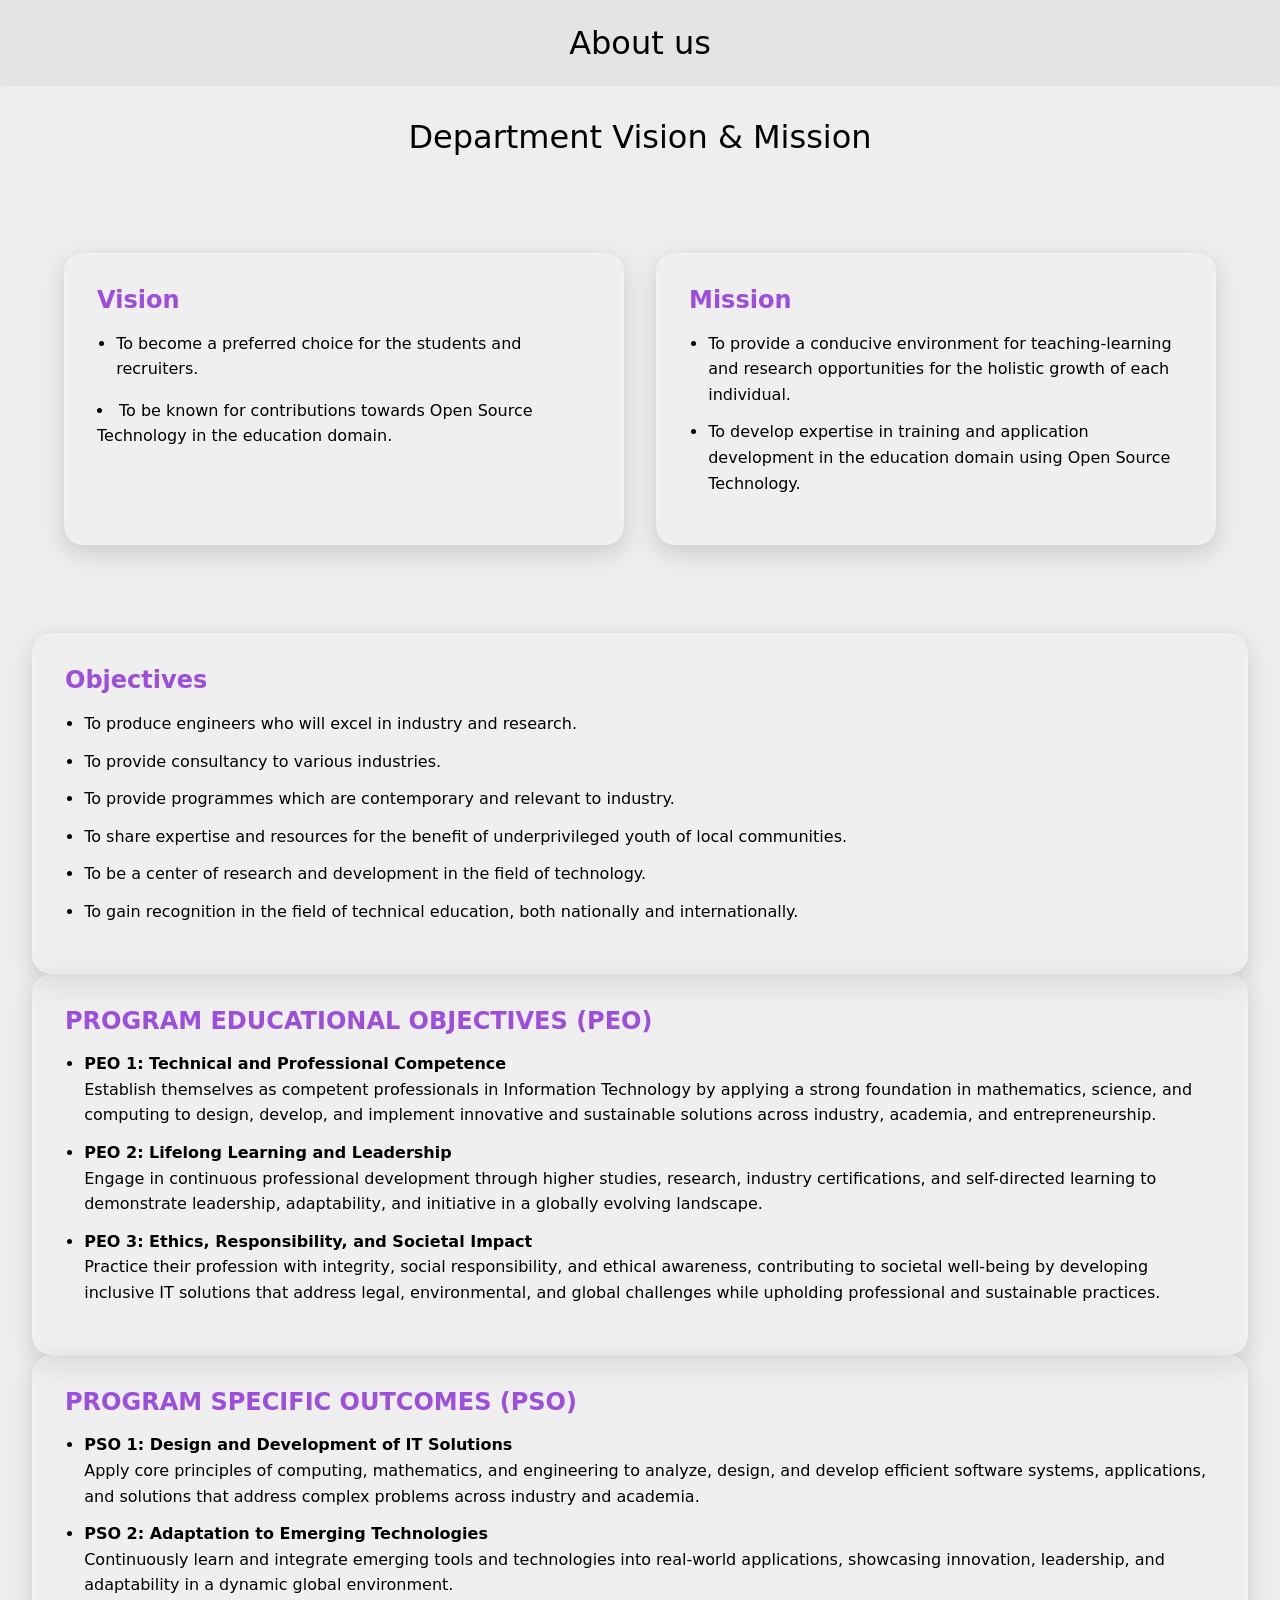
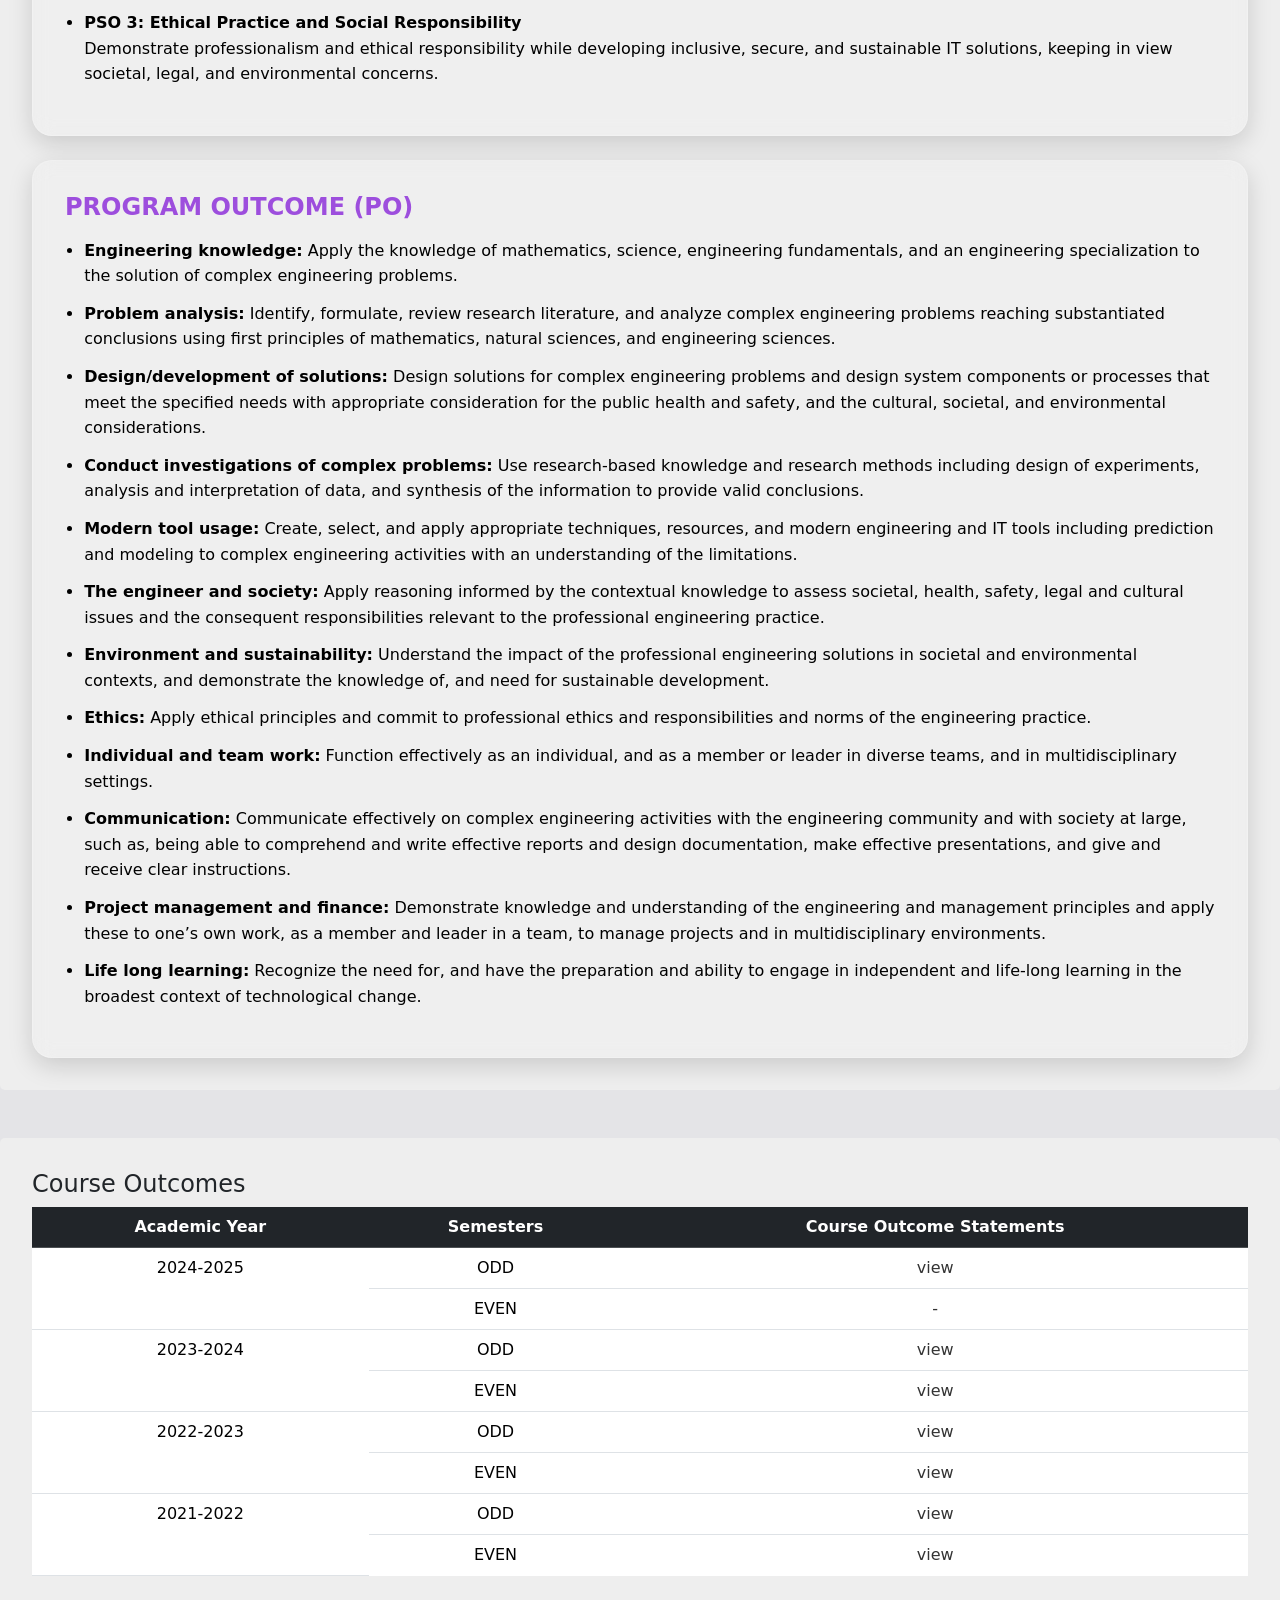
==== aboutus/aboutus.html @ 194e9d57 "first commit" ====
<!DOCTYPE html>
<html lang="en">

<head>

  <!-- Google tag (gtag.js) -->
  <script async src="https://www.googletagmanager.com/gtag/js?id=G-PSDSNMD822"></script>
  <script>
    window.dataLayer = window.dataLayer || [];

    function gtag() {
      dataLayer.push(arguments);
    }
    gtag('js', new Date());
    gtag('config', 'G-PSDSNMD822');
  </script>

  <meta charset="UTF-8" />
  <meta http-equiv="X-UA-Compatible" content="IE=edge" />
  <meta name="viewport" content="width=device-width, initial-scale=1.0" />
  <link href="https://cdn.jsdelivr.net/npm/bootstrap@5.2.0-beta1/dist/css/bootstrap.min.css" rel="stylesheet"
    integrity="sha384-0evHe/X+R7YkIZDRvuzKMRqM+OrBnVFBL6DOitfPri4tjfHxaWutUpFmBp4vmVor" crossorigin="anonymous" />
  <link rel="stylesheet" href="https://cdn.jsdelivr.net/npm/bootstrap-icons@1.8.3/font/bootstrap-icons.css" />
  <link rel="stylesheet" href="../style/nav.css" />
  <link rel="stylesheet" href="../style/main.css" />
  <link rel="stylesheet" href="about.css" />
  <link rel="stylesheet" href="../style/footer.css" />
  <title>DBIT IT</title>
  <link rel="icon" href="/assets/logo.ico" type="image/x-icon">
</head>

<body class="bg-color">
  <div id="navbar"></div>

  <section class="breadcrumb-classic"></section>

  <div class="text-center my-4">
    <h2>About us</h2>
  </div>

  <div class="main-head">
    <h2>Department Vision & Mission</h2>
    <br>
    <div class="section-container flex-pair">
      <div class="modern-box">
        <h4>Vision</h4>
          <ul>
            <li>To become a preferred choice for the students and recruiters.</ul>
            <li>To be known for contributions towards Open Source Technology in the education domain.</ul>
          </ul>
      </div>
      <div class="modern-box">
        <h4>Mission</h4>
        <ul>
          <li>To provide a conducive environment for teaching-learning and research opportunities for the holistic growth of each individual.</li>
          <li>To develop expertise in training and application development in the education domain using Open Source Technology.</li>
           </ul>
      </div>
    </div>
    
    
    <br>
      <div class="modern-box">
  <h4>Objectives</h4>
  <ul>
    <li>To produce engineers who will excel in industry and research.</li>
    <li>To provide consultancy to various industries.</li>
    <li>To provide programmes which are contemporary and relevant to industry.</li>
    <li>To share expertise and resources for the benefit of underprivileged youth of local communities.</li>
    <li>To be a center of research and development in the field of technology.</li>
    <li>To gain recognition in the field of technical education, both nationally and internationally.</li>
  </ul>
</div>
      <div class="modern-box">
  <h4>PROGRAM EDUCATIONAL OBJECTIVES (PEO)</h4>
  <ul>
    <li><strong>PEO 1: Technical and Professional Competence</strong><br>
    Establish themselves as competent professionals in Information Technology by applying a strong foundation in mathematics, science, and computing to design, develop, and implement innovative and sustainable solutions across industry, academia, and entrepreneurship.</li>

    <li><strong>PEO 2: Lifelong Learning and Leadership</strong><br>
    Engage in continuous professional development through higher studies, research, industry certifications, and self-directed learning to demonstrate leadership, adaptability, and initiative in a globally evolving landscape.</li>

    <li><strong>PEO 3: Ethics, Responsibility, and Societal Impact</strong><br>
    Practice their profession with integrity, social responsibility, and ethical awareness, contributing to societal well-being by developing inclusive IT solutions that address legal, environmental, and global challenges while upholding professional and sustainable practices.</li>
  </ul>
</div>

<div class="modern-box">
  <h4>PROGRAM SPECIFIC OUTCOMES (PSO)</h4>
  <ul>
    <li><strong>PSO 1: Design and Development of IT Solutions</strong><br>
    Apply core principles of computing, mathematics, and engineering to analyze, design, and develop efficient software systems, applications, and solutions that address complex problems across industry and academia.</li>

    <li><strong>PSO 2: Adaptation to Emerging Technologies</strong><br>
    Continuously learn and integrate emerging tools and technologies into real-world applications, showcasing innovation, leadership, and adaptability in a dynamic global environment.</li>

    <li><strong>PSO 3: Ethical Practice and Social Responsibility</strong><br>
    Demonstrate professionalism and ethical responsibility while developing inclusive, secure, and sustainable IT solutions, keeping in view societal, legal, and environmental concerns.</li>
  </ul>
</div>


    <br>

      <div class="modern-box">
      <h4>PROGRAM OUTCOME (PO)</h4>
      <ul>
        <li><strong>Engineering knowledge:</strong> Apply the knowledge of mathematics, science, engineering fundamentals, and an engineering specialization to the solution of complex engineering problems.</li>
        <li><strong>Problem analysis:</strong> Identify, formulate, review research literature, and analyze complex engineering problems reaching substantiated conclusions using first principles of mathematics, natural sciences, and engineering sciences.</li>
        <li><strong>Design/development of solutions:</strong> Design solutions for complex engineering problems and design system components or processes that meet the specified needs with appropriate consideration for the public health and safety, and the cultural, societal, and environmental considerations.</li>
        <li><strong>Conduct investigations of complex problems:</strong> Use research-based knowledge and research methods including design of experiments, analysis and interpretation of data, and synthesis of the information to provide valid conclusions.</li>
        <li><strong>Modern tool usage:</strong> Create, select, and apply appropriate techniques, resources, and modern engineering and IT tools including prediction and modeling to complex engineering activities with an understanding of the limitations.</li>
        <li><strong>The engineer and society:</strong> Apply reasoning informed by the contextual knowledge to assess societal, health, safety, legal and cultural issues and the consequent responsibilities relevant to the professional engineering practice.</li>
        <li><strong>Environment and sustainability:</strong> Understand the impact of the professional engineering solutions in societal and environmental contexts, and demonstrate the knowledge of, and need for sustainable development.</li>
        <li><strong>Ethics:</strong> Apply ethical principles and commit to professional ethics and responsibilities and norms of the engineering practice.</li>
        <li><strong>Individual and team work:</strong> Function effectively as an individual, and as a member or leader in diverse teams, and in multidisciplinary settings.</li>
        <li><strong>Communication:</strong> Communicate effectively on complex engineering activities with the engineering community and with society at large, such as, being able to comprehend and write effective reports and design documentation, make effective presentations, and give and receive clear instructions.</li>
        <li><strong>Project management and finance:</strong> Demonstrate knowledge and understanding of the engineering and management principles and apply these to one’s own work, as a member and leader in a team, to manage projects and in multidisciplinary environments.</li>
        <li><strong>Life long learning:</strong> Recognize the need for, and have the preparation and ability to engage in independent and life-long learning in the broadest context of technological change.</li>
      </ul>
    </div>
  </div>

  <br><br>

  <div class="main-head about-table">
    <h4>Course Outcomes</h4>
    <table class="table">
      <thead class="table-dark">
        <tr>
          <th>Academic Year</th>
          <th>Semesters</th>
          <th>Course Outcome Statements</th>
        </tr>
      </thead>
      <tbody>
        <tr>
          <td class="bg-color" rowspan="2">2024-2025</td>
          <td>ODD</td>
          <td><a class="links" href="/assets/pdf/course_outcomes/IT_CO_Statements_ODD_Sem_AY_2024-25.pdf">view</a></td>
        </tr>
        <tr>
          <td>EVEN</td>
          <td><a class="links" href="/assets/pdf/course_outcomes/IT_CO_EVEN_2023-24.pdf"> - </a></td>
        </tr>
        <tr>
          <td class="bg-color" rowspan="2">2023-2024</td>
          <td>ODD</td>
          <td><a class="links" href="/assets/pdf/course_outcomes/IT_CO_Odd_2023-24.pdf">view</a></td>
        </tr>
        <tr>
          <td>EVEN</td>
          <td><a class="links" href="/assets/pdf/course_outcomes/IT_CO_EVEN_2023-24.pdf">view</a></td>
        </tr>
        <tr>
          <td class="bg-color" rowspan="2">2022-2023</td>
          <td>ODD</td>
          <td><a class="links" href="/assets/pdf/course_outcomes/IT_COs_Odd_Sem_AY_2022-23.pdf">view</a></td>
        </tr>
        <tr>
          <td>EVEN</td>
          <td><a class="links" href="/assets/pdf/course_outcomes/IT_COs_Even_Sem_AY_2022-23.pdf">view</a></td>
        </tr>
        <tr>
          <td class="bg-color" rowspan="2">2021-2022</td>
          <td>ODD</td>
          <td><a class="links" href="/assets/pdf/course_outcomes/IT_COs_Odd_Sem_AY_2021-22.pdf">view</a></td>
        </tr>
        <tr>
          <td>EVEN</td>
          <td><a class="links" href="/assets/pdf/course_outcomes/IT_COs_Even_Sem_AY_2021-22.pdf">view</a></td>
        </tr>
      </tbody>
    </table>
  </div>

</body>
</html>
---- style/nav.css ----
:root{
    --primary_color : #119100;
    --top_nav_text : white;
}

.top-nav-text:hover {
    color: var(--primary_color);
    text-decoration: underline;
}

.navbar{
    background-color: #F8F9FA;
}

.dropend > .dropdown-toggle::after{
    position: absolute;
    right: 1rem;
    top: 1.5rem;
}

.offcanvas-nav {
    list-style: none;
    padding: 0;
    margin: 0;
    /* background: #d3fce4; */
}

.offcanvas-nav li {
    display: block;
    position: relative;
    /* float: left; */
    /* background: #d3fce4; */
}

.offcanvas-body li ul li {
    border-top: 0;
}

.offcanvas-nav li a {
    display: block;
    padding: 1rem;
    text-decoration: none;
    white-space: nowrap;
    color: #000;
}

.offcanvas-body li ul {
    padding: 0;
    border: none;
}

.offcanvas-nav li a:hover {
    background: #69BA5E;
}

@media (max-width: 1200px){
    .dropdown-menu{
        text-align: center;
        /* width: fit-content; */
    }

    .dropend > .dropdown-toggle::after{
        margin-left: 0.25em;
        vertical-align: 0.25em;
        right: auto;
        top: 0.9rem;
        border-top: 0.3em solid;
        border-right: 0.3em solid transparent;
        border-bottom: 0;
        border-left: 0.3em solid transparent;
    }
}

@media (min-width: 1200px) {
    .nav-item > .dropdown-menu{
        display: none;
    }
    
    .nav-item:hover > .dropdown-menu{
        display: block;
    }
    
    .dropend > .dropdown-menu{
        display: none;
    }
    
    .dropend:hover > .dropdown-menu{
        display: block;
        margin-left: 0rem;
    }

    .drop-down{
        position: relative;
    }
    .drop-down .sub-menu{
        position: absolute;
        left: 100%;
        top: 0;
    }
}


/* Stuff Alston added */

/* 
li:hover > ul {
    display: block;
    position: absolute;
}
li:hover li { 
    float: none; 
}
li:hover a { 
    background: #d3fce4; 
}
li:hover li a:hover { 
    background: #2c3e50; 
}
.main-navigation li ul li { 
    border-top: 0; 
}

ul ul ul {
    left: 100%;
    top: 0;
}

ul:before,
ul:after {
    content: " "; 
    display: table;
}
ul:after { 
    clear: both; 
} */
---- style/main.css ----
@import url(./nav.css);
@import url(./footer.css);

.bg-color {
    background-color: #e4e4e7;
}

.table-bg-colour {
    color: #69BA5E;
}

.scroll-container {
    overflow: hidden;
}

.scroll-text {
    -moz-transform: translateY(100%);
    -webkit-transform: translateY(100%);
    transform: translateY(100%);

    -moz-animation: my-animation 5s linear infinite;
    -webkit-animation: my-animation 5s linear infinite;
    animation: my-animation 5s linear infinite;
}

.scroll-text:hover {
    animation-play-state: paused;
}

.carousel-control-prev,
.carousel-control-next {
    z-index: 0;
}

@-webkit-keyframes my-animation {
    from {
        -webkit-transform: translateY(100%);
    }

    to {
        -webkit-transform: translateY(-100%);
    }
}

@keyframes my-animation {
    from {
        -moz-transform: translateY(100%);
        -webkit-transform: translateY(100%);
        transform: translateY(100%);
    }

    to {
        -moz-transform: translateY(-100%);
        -webkit-transform: translateY(-100%);
        transform: translateY(-100%);
    }
}

@media (max-width: 630px) {
    .nav-hide {
        display: none;
    }

}

/* Custom Table css */

.table>tbody>tr:last-child {
    border-color: white !important;
}

.email_links,
.links {
    color: #333;
    text-decoration: none;

}

.email_links:hover,
.links:hover {
    color: #167718;
}

.breadcrumb-classic.list-breadcrumb {
    display: inline-block;
    padding: 12px 15px 10px;
    font-size: 12px;
    background-color: #19d45b;
}

.breadcrumb-classic .list-breadcrumb a {
    color: rgb(6, 5, 5);

}

.breadcrumb-classic .list-breadcrumb>li {
    margin-left: 7px;
    display: inline-block;
    letter-spacing: .15em;
    text-transform: uppercase;
    color: rgb(20, 17, 17);

}

.breadcrumb-classic .list-breadcrumb>li+li:before {
    content: '/';
    margin-right: 9px;
    color: rgba(2, 2, 3, 0.2);
}

@media (min-width: 480px) {
    .breadcrumb-classic .list-breadcrumb {
        padding: 12px 22px 10px;
        letter-spacing: .340em;
        margin-left: 12px;
        margin-right: 15px;
    }

}

.shell,
.shell-wide {
    min-width: 1225px;
    max-width: 1225px;
    background-color: #21d661;
}

.shell,
.shell-wide,
.shell-fluid {
    margin-right: auto;
    margin-left: auto;
    padding-left: 15px;
    padding-right: 15px;
}
---- aboutus/about.css ----
h2{
    color: black;
    text-align: center;
}

.main-head{
    background-color: #eeeeee;
    padding: 2rem;
    /* text-decoration: underline; */
    border-radius: 5px;
}

table {
    /* border-collapse: collapse; */
    width: 100%;
}
  
th, td {
    text-align: center;
    padding: 8px;
}
  
tr:nth-child(even) {background-color: #f2f2f2;}

/* Vision-Mission Section Container */
.vision-mission-container {
    display: flex;
    flex-wrap: wrap;
    justify-content: space-between;
    gap: 2rem;
    margin-top: 2rem;
    padding: 1rem;
  }
  
  /* Base container for sections */
.section-container {
    padding: 2rem;
    margin: 2rem 0;
  }
  
  /* Reusable modern box styling */
  .modern-box {
    background: rgba(255, 255, 255, 0.1);
    backdrop-filter: blur(10px);
    border: 1px solid rgba(255, 255, 255, 0.15);
    border-radius: 20px;
    padding: 2rem;
    box-shadow: 0 8px 24px rgba(0, 0, 0, 0.15);
    transition: transform 0.3s ease, box-shadow 0.3s ease;
    color: #000000;
  }
  
  /* Hover effect */
  .modern-box:hover {
    transform: translateY(-6px);
    box-shadow: 0 12px 30px rgba(0, 0, 0, 0.25);
  }
  
  /* Headings */
  .modern-box h4,
  .modern-box h5 {
    color: #9d4edd;
    font-weight: 600;
    margin-bottom: 1rem;
  }
  
  /* Text and lists */
  .modern-box ul,
  .modern-box ol {
    padding-left: 1.2rem;
  }
  
  .modern-box li {
    margin-bottom: 0.75rem;
    line-height: 1.6;
  }
  
  /* Responsive Flex Layout for Paired Sections */
  .flex-pair {
    display: flex;
    flex-wrap: wrap;
    gap: 2rem;
    justify-content: space-between;
  }
  
  .flex-pair > .modern-box {
    flex: 1 1 48%;
  }
  
  /* Responsive fallback */
  @media (max-width: 768px) {
    .flex-pair > .modern-box {
      flex: 1 1 100%;
    }
  }
---- style/footer.css ----
:root{
    --primary_color : #119100;
}

.border-top {
    border-top: 1px solid black !important;
}

.footer-icon{
    font-size: 24px;
}

.footer-icon:hover{
    /* transition: 3000; */
    color: var(--primary_color);
}
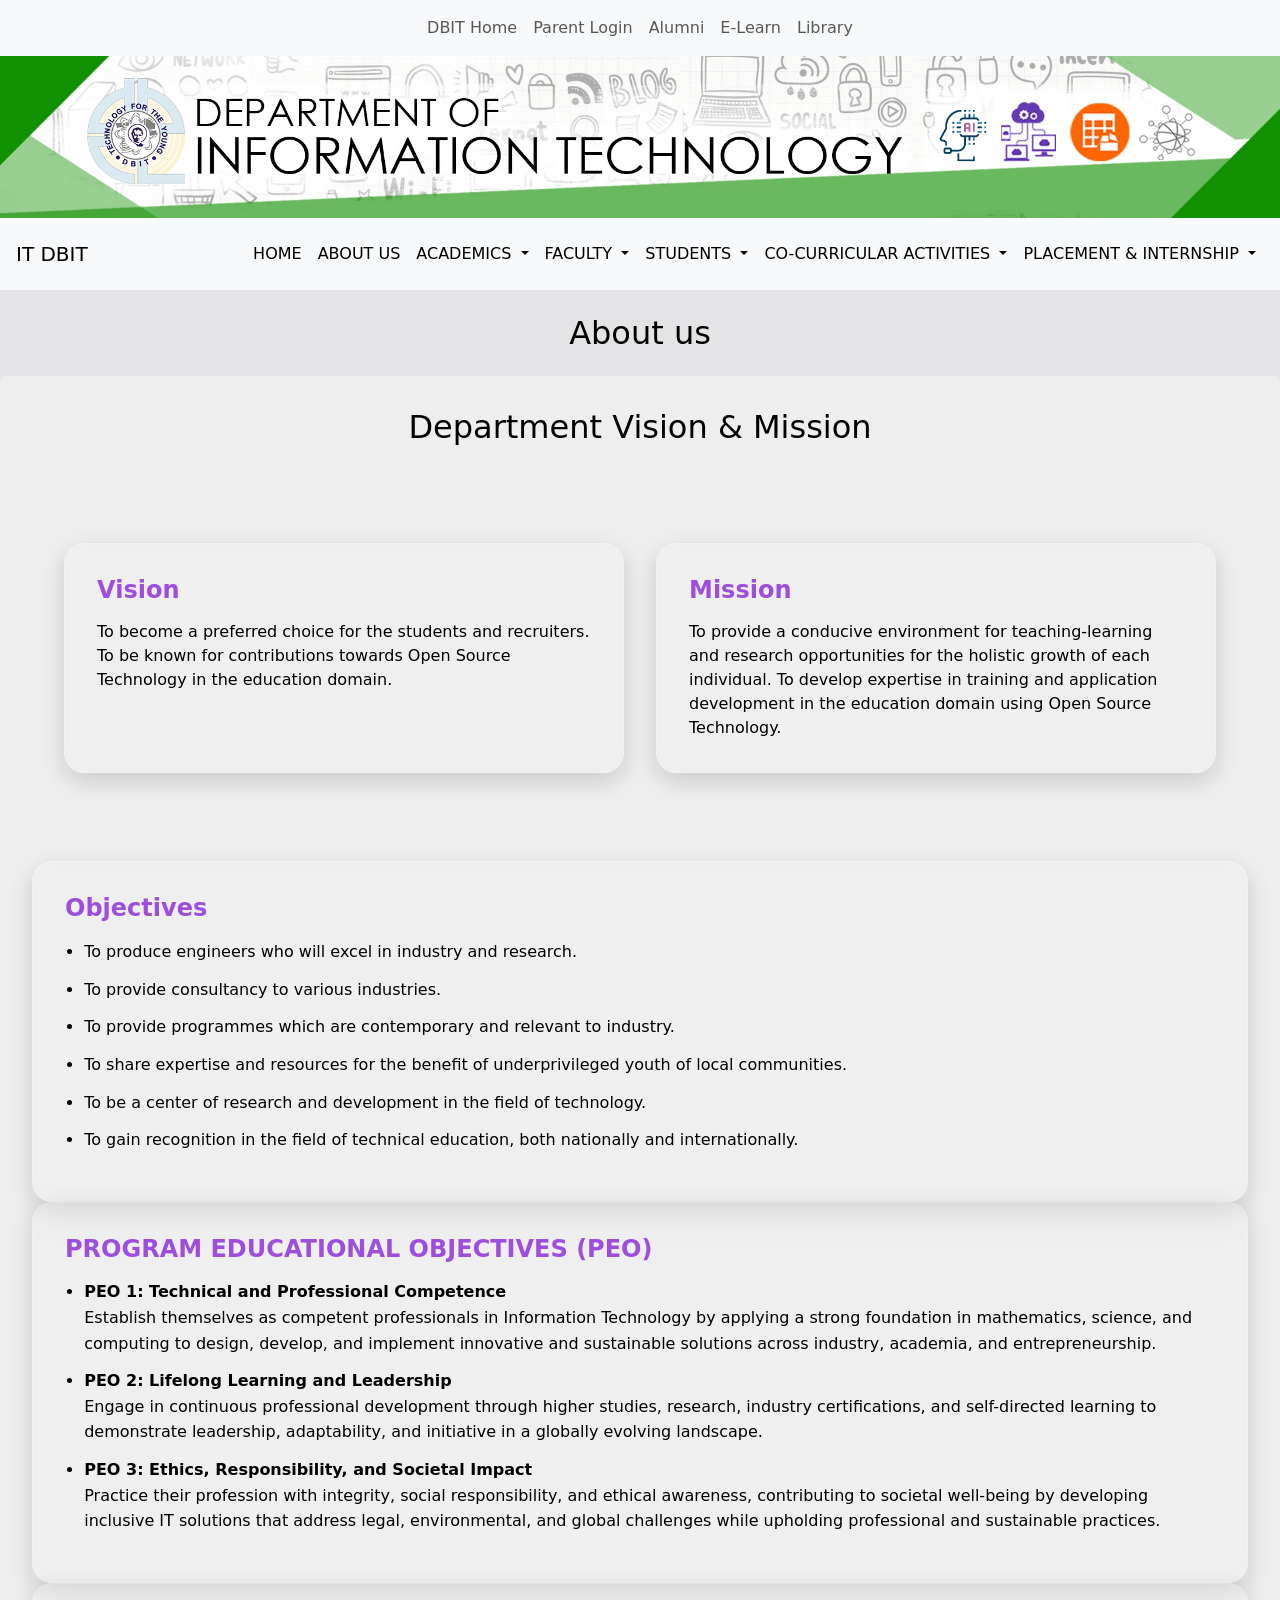
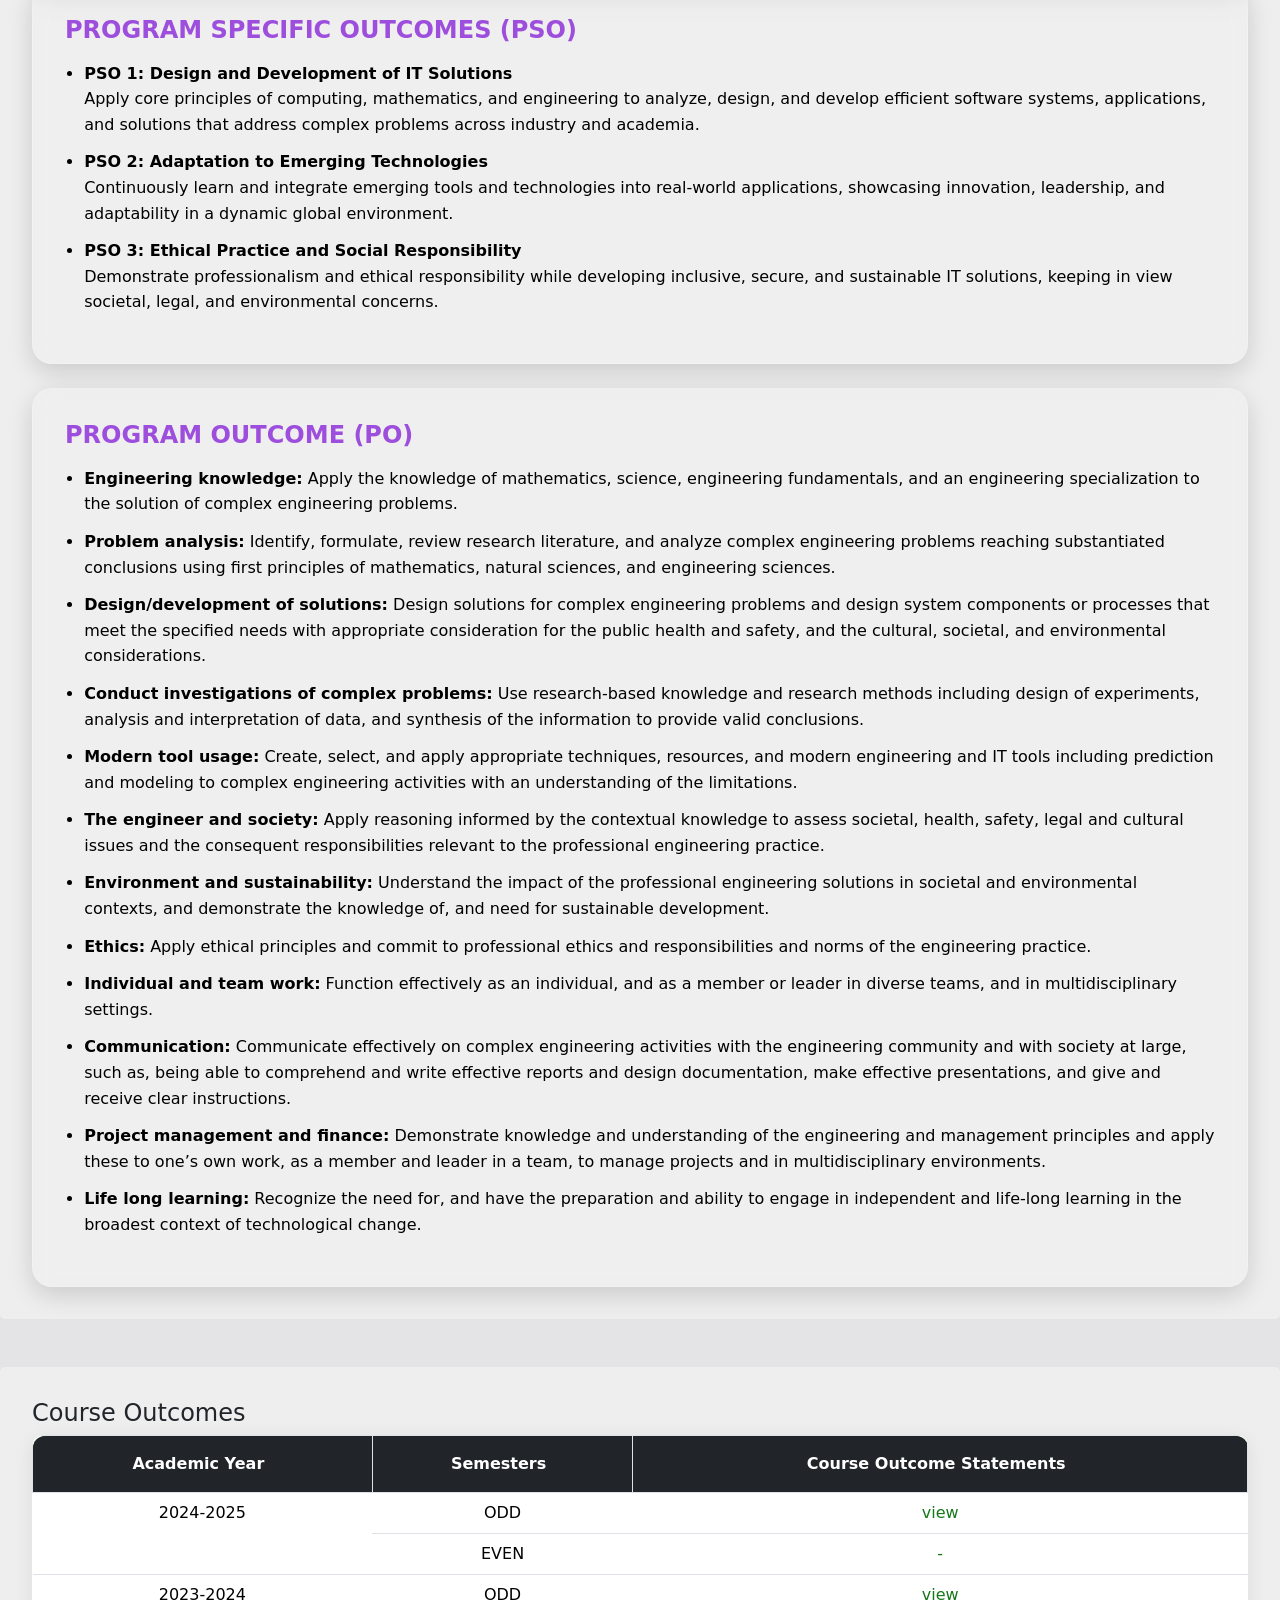
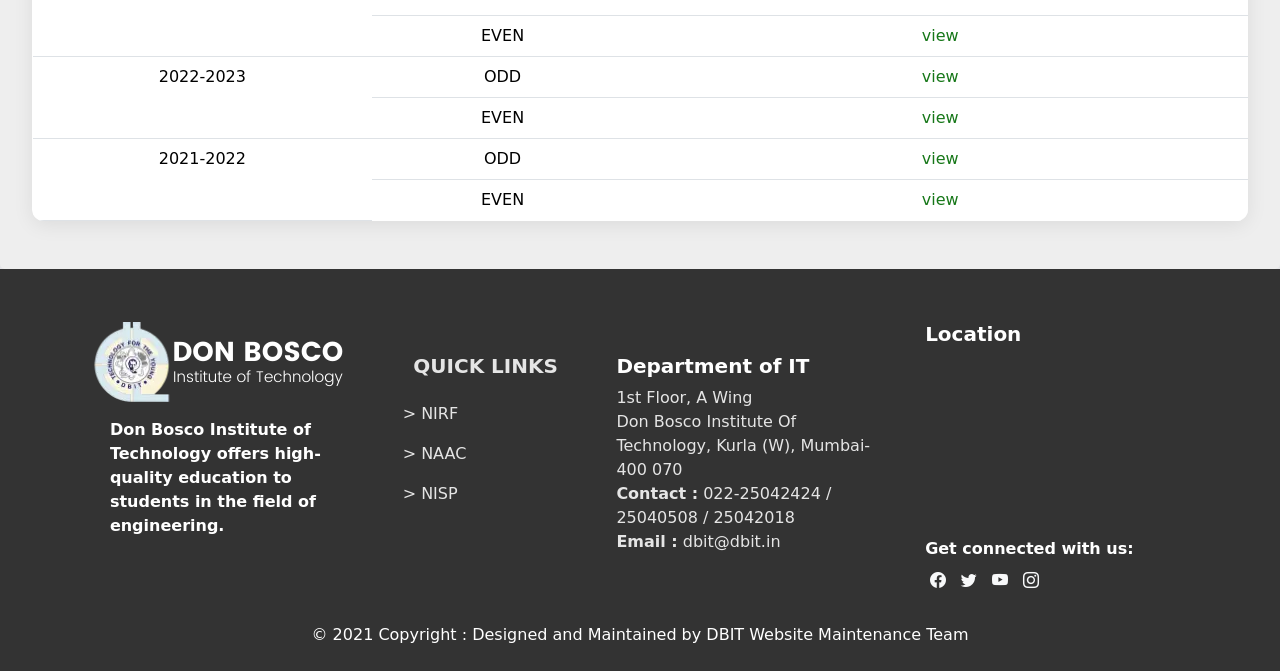
==== commit 7bb8da6f: "About us page fixed + Vision mission on Home page and about is page" ====
--- a/aboutus/aboutus.html
+++ b/aboutus/aboutus.html
@@ -26,6 +26,11 @@
   <link rel="stylesheet" href="about.css" />
   <link rel="stylesheet" href="../style/footer.css" />
   <title>DBIT IT</title>
+  <script src="https://cdn.jsdelivr.net/npm/bootstrap@5.2.0-beta1/dist/js/bootstrap.bundle.min.js"
+    integrity="sha384-pprn3073KE6tl6bjs2QrFaJGz5/SUsLqktiwsUTF55Jfv3qYSDhgCecCxMW52nD2" crossorigin="anonymous"
+    defer></script>
+  <script src="../Components/Navbar.js" defer></script>
+  <script src="../Components/Footer.js" defer></script>
   <link rel="icon" href="/assets/logo.ico" type="image/x-icon">
 </head>
 
@@ -44,17 +49,17 @@
     <div class="section-container flex-pair">
       <div class="modern-box">
         <h4>Vision</h4>
-          <ul>
-            <li>To become a preferred choice for the students and recruiters.</ul>
-            <li>To be known for contributions towards Open Source Technology in the education domain.</ul>
-          </ul>
+          
+            To become a preferred choice for the students and recruiters.
+            To be known for contributions towards Open Source Technology in the education domain.
+          
       </div>
       <div class="modern-box">
         <h4>Mission</h4>
-        <ul>
-          <li>To provide a conducive environment for teaching-learning and research opportunities for the holistic growth of each individual.</li>
-          <li>To develop expertise in training and application development in the education domain using Open Source Technology.</li>
-           </ul>
+        
+          To provide a conducive environment for teaching-learning and research opportunities for the holistic growth of each individual.
+          To develop expertise in training and application development in the education domain using Open Source Technology.
+          
       </div>
     </div>
     
@@ -174,5 +179,8 @@
     </table>
   </div>
 
+  <!-- Footer -->
+  <div id="footer"></div>
+
 </body>
 </html>
--- a/style/main.css
+++ b/style/main.css
@@ -8,6 +8,7 @@
 .table-bg-colour {
     color: #69BA5E;
 }
+
 
 .scroll-container {
     overflow: hidden;
@@ -132,4 +133,119 @@
     margin-left: auto;
     padding-left: 15px;
     padding-right: 15px;
+}
+
+
+/* new css styling added here */
+.faculty-info {
+  display: flex;
+  flex-direction: column;
+  align-items: center;
+  gap: 0.5rem;
+  text-align: center;
+  white-space: normal;
+}
+
+.faculty-img {
+  width: 80px;
+  height: 95px;
+  object-fit: cover;
+  border-radius: 12px;
+  border: 2px solid #69ba5e;
+  margin-top: 10px;
+}
+
+.faculty-name {
+  /* margin-bottom: 10px; */
+  font-weight: 500;
+  font-size: 0.95rem;
+  color: #333;
+}
+
+.table {
+  background-color: #ffffff;
+  border-radius: 12px;
+  overflow: hidden;
+  width: 100%;
+  table-layout: auto;
+  border-spacing: 0;
+
+  box-shadow: 0 4px 20px rgba(0, 0, 0, 0.08);
+}
+
+.table-responsive {
+  width: 100%;
+  overflow-x: auto;
+}
+
+.table thead {
+  background-color: #69ba5e;
+  color: #fff;
+  font-weight: bold;
+  /* text-align: center; */
+}
+
+.table th {
+  padding-top: 1rem;
+  padding-bottom: 1rem;
+  padding-right: 1rem;
+  vertical-align: middle;
+  border: 1px solid #dee2e6;
+  white-space: nowrap;
+  overflow: hidden;
+  text-overflow: ellipsis;
+}
+
+.table thead th:first-child {
+  border-top-left-radius: 12px;
+}
+
+.table thead th:last-child {
+  border-top-right-radius: 12px;
+}
+
+.table tbody tr:hover {
+  background-color: #f2fdf3;
+  transition: background-color 0.3s ease;
+}
+
+.faculty-info {
+  display: flex;
+  align-items: center;
+  gap: 12px;
+  white-space: nowrap;
+}
+
+.faculty-img {
+  width: 80px;
+  height: 95px;
+  object-fit: cover;
+  border-radius: 12px;
+  /* border-radius: 50%; */
+  border: 2px solid #69ba5e;
+}
+
+.table a {
+  color: #167718;
+  font-weight: 500;
+  text-decoration: none;
+}
+
+.table a:hover {
+  text-decoration: underline;
+}
+
+a.btn-outline-success {
+  border-radius: 6px;
+  font-weight: 500;
+  font-size: 0.875rem;
+  border-color: black;
+  transition: all 0.3s ease-in-out;
+}
+
+.btn-outline-success:hover {
+  background-color: #5cb85c;
+  color: #ffffff;
+  border-color: #4cae4c;
+  text-decoration: none;
 }
